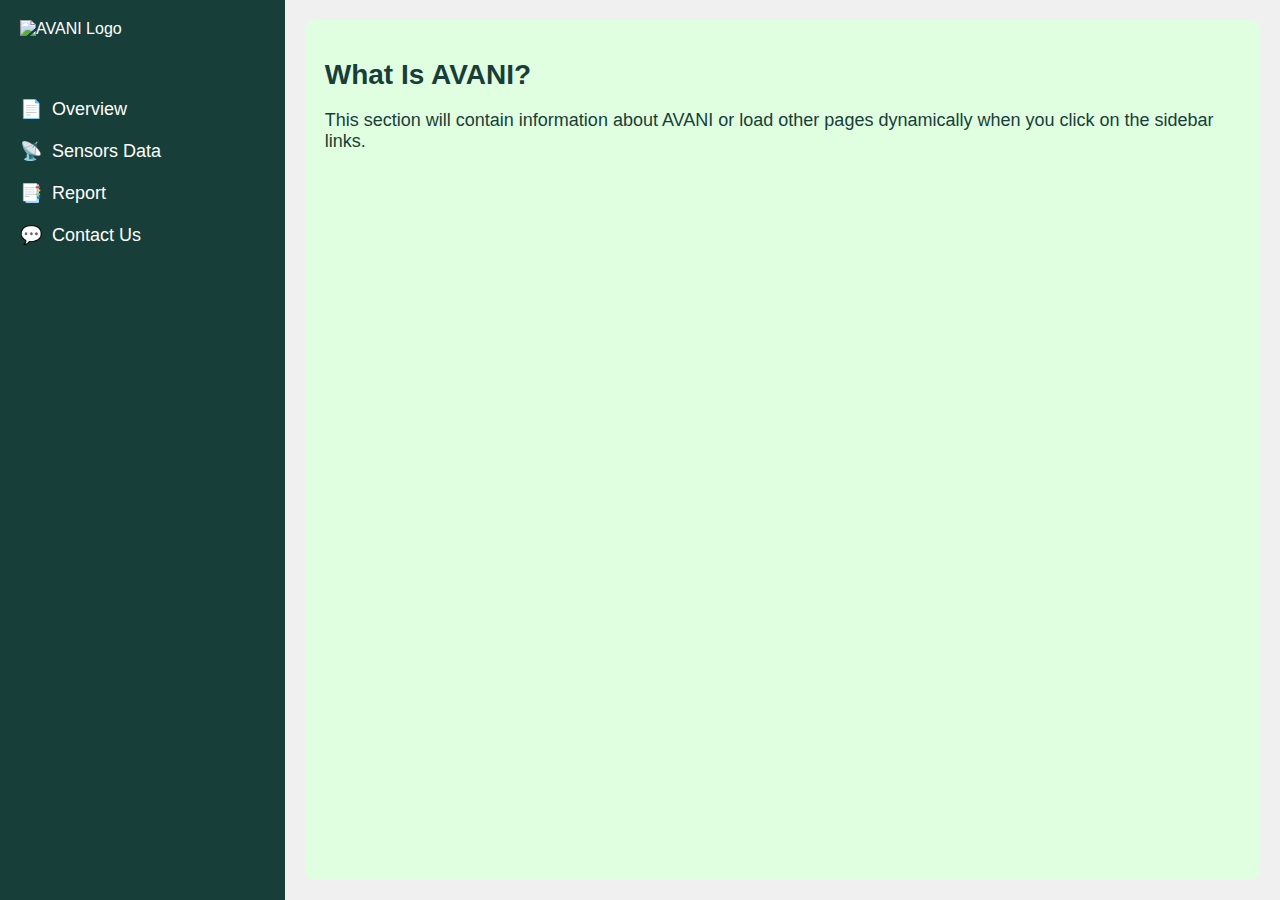
==== index.html @ 81ce54fa "1st push" ====
<!DOCTYPE html>
<html lang="en">
<head>
    <meta charset="UTF-8">
    <meta name="viewport" content="width=device-width, initial-scale=1.0">
    <title>AVANI Dashboard</title>
    <style>
        body {
            margin: 0;
            font-family: Arial, sans-serif;
            background-color: #f0f0f0;
        }

        .container {
            display: flex;
            height: 100vh;
            
        }

        .sidebar {
            background-color: #183e39;
            width: 250px;
            padding: 20px;
            color: white;
            display: flex;
            flex-direction: column;
            justify-content: flex-start;
            align-items: flex-start;
        }

        .sidebar img {
            width: 150px;
            margin-bottom: 50px;
        }

        .sidebar a {
            text-decoration: none;
            color: white;
            font-size: 18px;
            margin: 10px 0;
            display: flex;
            align-items: center;
            cursor: pointer;
        }

        .sidebar a:hover {
            opacity: 0.8;
        }

        .icon {
            margin-right: 10px;
        }

        .content {
            flex-grow: 1;
            padding: 20px;
            background-color: #e0ffe0;
            border-radius: 10px;
            margin: 20px;
        }

        .content h1 {
            font-size: 28px;
            color: #183e39;
        }

        .content p {
            font-size: 18px;
            color: #183e39;
        }

        .grid-container {
            display: grid;
            grid-template-columns: repeat(2, 1fr);
            gap: 20px;
            margin-top: 20px;
        }

        .grid-item {
            background-color: #7cd2bd;
            color: black;
            padding: 20px;
            border-radius: 10px;
            text-align: center;
            font-size: 20px;
            height: 250px;
        }
    </style>
</head>
<body>
    <div class="container">
        <div class="sidebar">
            <img src="logo.png" alt="AVANI Logo">
            <a href="#" class="menu-item" id="overview-link"><span class="icon">📄</span>Overview</a>
            <a href="#" class="menu-item" id="sensors-data-link"><span class="icon">📡</span>Sensors Data</a>
            <a href="#" class="menu-item" id="report-link"><span class="icon">📑</span>Report</a>
            <a href="#" class="menu-item" id="contact-link"><span class="icon">💬</span>Contact Us</a>
        </div>

        <div class="content" id="content-section">
            <h1>What Is AVANI?</h1>
            <p>This section will contain information about AVANI or load other pages dynamically when you click on the sidebar links.</p>
        </div>
    </div>

    <script>
        // Function to load HTML content into the content section
        function loadPage(page) {
            const contentSection = document.getElementById('content-section');
            
            if (page === 'overview') {
                contentSection.innerHTML = `
                    <h1>Overview</h1>
                    <p>This is the overview page where you can see general information about AVANI.</p>
                `;
            } else if (page === 'sensors') {
                contentSection.innerHTML = `
                    <h1>Sensors Data</h1>
                    <p>This is the sensors data page where you can monitor sensor readings from AVANI.</p>
                `;
            } else if (page === 'report') {
                contentSection.innerHTML = `
                    <h1>Report</h1>
                    <div class="grid-container">
                        <div class="grid-item">Soil 1</div>
                        <div class="grid-item">Soil 2</div>
                        <div class="grid-item">Soil 3</div>
                        <div class="grid-item">Soil 4</div>
                    </div>
                `;
            } else if (page === 'contact') {
                contentSection.innerHTML = `
                    <h1>Contact Us</h1>
                    <p>This is the contact page where you can get in touch with AVANI support.</p>
                `;
            }
        }

        // Event listeners for sidebar links
        document.getElementById('overview-link').addEventListener('click', function(e) {
            e.preventDefault();
            loadPage('overview');
        });

        document.getElementById('sensors-data-link').addEventListener('click', function(e) {
            e.preventDefault();
            loadPage('sensors');
        });

        document.getElementById('report-link').addEventListener('click', function(e) {
            e.preventDefault();
            loadPage('report');
        });

        document.getElementById('contact-link').addEventListener('click', function(e) {
            e.preventDefault();
            loadPage('contact');
        });
    </script>
</body>
</html>
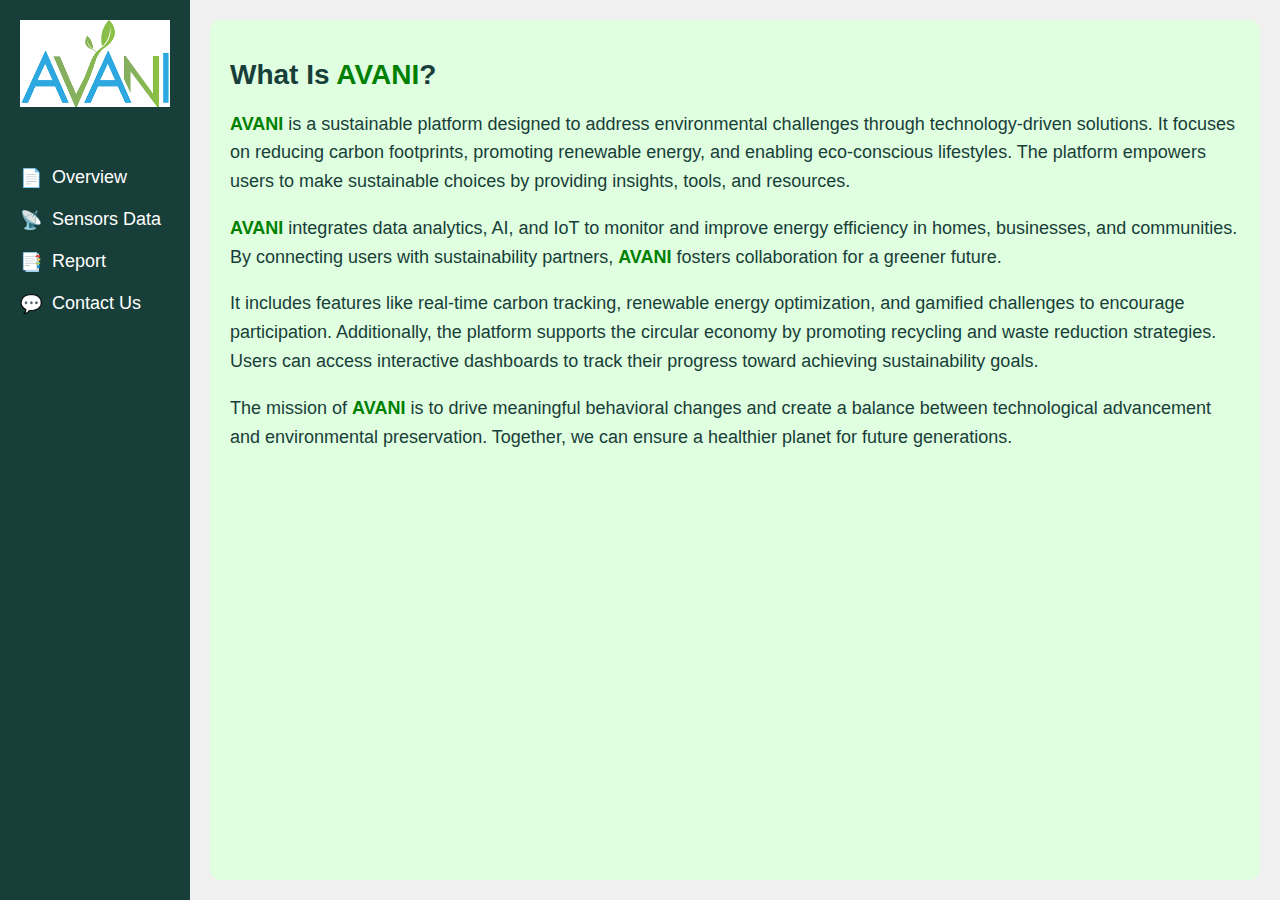
==== commit ee70da4b: "Added all features" ====
--- a/index.html
+++ b/index.html
@@ -1,161 +1,267 @@
 <!DOCTYPE html>
 <html lang="en">
-<head>
-    <meta charset="UTF-8">
-    <meta name="viewport" content="width=device-width, initial-scale=1.0">
+  <head>
+    <meta charset="UTF-8" />
+    <meta name="viewport" content="width=device-width, initial-scale=1.0" />
     <title>AVANI Dashboard</title>
     <style>
-        body {
-            margin: 0;
-            font-family: Arial, sans-serif;
-            background-color: #f0f0f0;
+      body {
+        margin: 0;
+        font-family: Arial, sans-serif;
+        background-color: #f0f0f0;
+      }
+
+      .container {
+        display: flex;
+        height: 100vh;
+      }
+
+      .sidebar {
+        background-color: #183e39;
+        width: 250px;
+        padding: 20px;
+        color: white;
+        display: flex;
+        flex-direction: column;
+        justify-content: flex-start;
+        align-items: flex-start;
+      }
+
+      .sidebar img {
+        width: 150px;
+        margin-bottom: 50px;
+      }
+
+      .sidebar a {
+        text-decoration: none;
+        color: white;
+        font-size: 18px;
+        margin: 10px 0;
+        display: flex;
+        align-items: center;
+        cursor: pointer;
+      }
+
+      .sidebar a:hover {
+        opacity: 0.8;
+      }
+
+      .icon {
+        margin-right: 10px;
+      }
+
+      .content {
+        flex-grow: 1;
+        padding: 20px;
+        background-color: #e0ffe0;
+        border-radius: 10px;
+        margin: 20px;
+      }
+
+      .content h1 {
+        font-size: 28px;
+        color: #183e39;
+      }
+
+      .content p {
+        font-size: 18px;
+        color: #183e39;
+        line-height: 1.6;
+      }
+
+      .highlight {
+        color: green;
+        font-weight: bold;
+      }
+
+      .grid-container {
+        display: grid;
+        grid-template-columns: repeat(2, 1fr);
+        gap: 20px;
+        margin-top: 20px;
+      }
+
+      .grid-item {
+        background-color: #7cd2bd;
+        color: black;
+        padding: 20px;
+        border-radius: 10px;
+        text-align: center;
+        font-size: 20px;
+        height: 250px;
+      }
+
+      .contact-card {
+        margin-bottom: 20px;
+        padding: 10px;
+        border: 1px solid #ccc;
+        border-radius: 10px;
+        background-color: white;
+      }
+
+      .footer {
+        margin-top: 20px;
+        text-align: center;
+        font-size: 36px;
+        color: #555;
+        padding-bottom: 30px;
+      }
+      hr{
+        border: 5px solid #212121;
+      }
+
+      #own{
+        text-align: center;
+        font-size: 35px;
+        font-family:'Segoe UI', Tahoma, Geneva, Verdana, sans-serif;
+        color: rgb(78, 148, 78);
+      }
+    </style>
+  </head>
+  <body>
+    <div class="container">
+      <div class="sidebar">
+        <img src="logo.png" alt="AVANI Logo" />
+        <a href="#" class="menu-item" id="overview-link"
+          ><span class="icon">📄</span>Overview</a
+        >
+        <a href="#" class="menu-item" id="sensors-data-link"
+          ><span class="icon">📡</span>Sensors Data</a
+        >
+        <a href="#" class="menu-item" id="report-link"
+          ><span class="icon">📑</span>Report</a
+        >
+        <a href="#" class="menu-item" id="contact-link"
+          ><span class="icon">💬</span>Contact Us</a
+        >
+      </div>
+
+      <div class="content" id="content-section">
+        <h1>What Is <span class="highlight">AVANI</span>?</h1>
+        <p>
+          <span class="highlight">AVANI</span> is a sustainable platform
+          designed to address environmental challenges through technology-driven
+          solutions. It focuses on reducing carbon footprints, promoting
+          renewable energy, and enabling eco-conscious lifestyles. The platform
+          empowers users to make sustainable choices by providing insights,
+          tools, and resources.
+        </p>
+        <p>
+          <span class="highlight">AVANI</span> integrates data analytics, AI,
+          and IoT to monitor and improve energy efficiency in homes, businesses,
+          and communities. By connecting users with sustainability partners,
+          <span class="highlight">AVANI</span> fosters collaboration for a
+          greener future.
+        </p>
+        <p>
+          It includes features like real-time carbon tracking, renewable energy
+          optimization, and gamified challenges to encourage participation.
+          Additionally, the platform supports the circular economy by promoting
+          recycling and waste reduction strategies. Users can access interactive
+          dashboards to track their progress toward achieving sustainability
+          goals.
+        </p>
+        <p>
+          The mission of <span class="highlight">AVANI</span> is to drive
+          meaningful behavioral changes and create a balance between
+          technological advancement and environmental preservation. Together, we
+          can ensure a healthier planet for future generations.
+        </p>
+      </div>
+    </div>
+
+    <script>
+      // Function to load HTML content into the content section
+      function loadPage(page) {
+        const contentSection = document.getElementById("content-section");
+
+        if (page === "overview") {
+          contentSection.innerHTML = `
+            <h1>Overview</h1>
+            <p>This is the overview page where you can see general information about AVANI.</p>
+            <p>
+Urbanization is diminishing green spaces, resulting in environmental degradation, health challenges, and unsustainable development. Urban planners often lack effective tools to analyze and optimize green spaces, hindering sustainable city development. Project Avani addresses this gap by providing a data-driven AI-powered solution for sustainable urban planning and environmental management.</p>
+<br>
+<hr>
+
+<p>Avani integrates Geographic Information Systems (GIS), Random Forest machine learning, and advanced data analytics to help city planners make informed decisions. The platform is designed to optimize green spaces, improve urban living conditions, and enhance environmental health. Leveraging sensors for air quality, soil moisture, temperature, and humidity, along with IoT-enabled devices like Arduino, Avani collects and transmits real-time environmental data to the cloud.<p>
+<br>
+<hr>
+
+<p>GPS modules track sensor locations, enabling precise data mapping, while digital displays provide real-time data visualization. GIS tools are employed for spatial analysis, and the Random Forest ML model processes data to generate predictive insights for efficient green space management. By combining real-time monitoring with advanced analytics, Avani enables city planners to develop sustainable urban landscapes that balance environmental health and urban growth. This innovative approach fosters better urban living conditions and addresses key challenges of modern urbanization.
+              </p>
+              <br>
+              <h1 id="own">Project : AVANI </h1>
+              <hr>
+          `;
+        } else if (page === "sensors") {
+          contentSection.innerHTML = `
+            <h1>Sensors Data</h1>
+            <p>This is the sensors data page where you can monitor sensor readings from AVANI.</p>
+          `;
+        } else if (page === "report") {
+          contentSection.innerHTML = `
+            <h1>Report</h1>
+            <div class="grid-container">
+              <div class="grid-item">Soil 1</div>
+              <div class="grid-item">Soil 2</div>
+              <div class="grid-item">Soil 3</div>
+              <div class="grid-item">Soil 4</div>
+            </div>
+          `;
+        } else if (page === "contact") {
+          contentSection.innerHTML = `
+            <h1>Contact Us</h1>
+            <div class="contact-card">
+              <p><strong>Name:</strong> John Doe</p>
+              <p><strong>Email:</strong> john.doe@example.com</p>
+              <p><strong>Phone:</strong> 123-456-7890</p>
+            </div>
+            <div class="contact-card">
+              <p><strong>Name:</strong> Jane Smith</p>
+              <p><strong>Email:</strong> jane.smith@example.com</p>
+              <p><strong>Phone:</strong> 987-654-3210</p>
+            </div>
+            <div class="contact-card">
+              <p><strong>Name:</strong> Sam Wilson</p>
+              <p><strong>Email:</strong> sam.wilson@example.com</p>
+              <p><strong>Phone:</strong> 555-123-4567</p>
+            </div>
+            <div class="footer">
+              ITER, Siksha 'O' Anusandhan, Bhubaneswar, Odisha
+            </div>
+          `;
         }
-
-        .container {
-            display: flex;
-            height: 100vh;
-            
-        }
-
-        .sidebar {
-            background-color: #183e39;
-            width: 250px;
-            padding: 20px;
-            color: white;
-            display: flex;
-            flex-direction: column;
-            justify-content: flex-start;
-            align-items: flex-start;
-        }
-
-        .sidebar img {
-            width: 150px;
-            margin-bottom: 50px;
-        }
-
-        .sidebar a {
-            text-decoration: none;
-            color: white;
-            font-size: 18px;
-            margin: 10px 0;
-            display: flex;
-            align-items: center;
-            cursor: pointer;
-        }
-
-        .sidebar a:hover {
-            opacity: 0.8;
-        }
-
-        .icon {
-            margin-right: 10px;
-        }
-
-        .content {
-            flex-grow: 1;
-            padding: 20px;
-            background-color: #e0ffe0;
-            border-radius: 10px;
-            margin: 20px;
-        }
-
-        .content h1 {
-            font-size: 28px;
-            color: #183e39;
-        }
-
-        .content p {
-            font-size: 18px;
-            color: #183e39;
-        }
-
-        .grid-container {
-            display: grid;
-            grid-template-columns: repeat(2, 1fr);
-            gap: 20px;
-            margin-top: 20px;
-        }
-
-        .grid-item {
-            background-color: #7cd2bd;
-            color: black;
-            padding: 20px;
-            border-radius: 10px;
-            text-align: center;
-            font-size: 20px;
-            height: 250px;
-        }
-    </style>
-</head>
-<body>
-    <div class="container">
-        <div class="sidebar">
-            <img src="logo.png" alt="AVANI Logo">
-            <a href="#" class="menu-item" id="overview-link"><span class="icon">📄</span>Overview</a>
-            <a href="#" class="menu-item" id="sensors-data-link"><span class="icon">📡</span>Sensors Data</a>
-            <a href="#" class="menu-item" id="report-link"><span class="icon">📑</span>Report</a>
-            <a href="#" class="menu-item" id="contact-link"><span class="icon">💬</span>Contact Us</a>
-        </div>
-
-        <div class="content" id="content-section">
-            <h1>What Is AVANI?</h1>
-            <p>This section will contain information about AVANI or load other pages dynamically when you click on the sidebar links.</p>
-        </div>
-    </div>
-
-    <script>
-        // Function to load HTML content into the content section
-        function loadPage(page) {
-            const contentSection = document.getElementById('content-section');
-            
-            if (page === 'overview') {
-                contentSection.innerHTML = `
-                    <h1>Overview</h1>
-                    <p>This is the overview page where you can see general information about AVANI.</p>
-                `;
-            } else if (page === 'sensors') {
-                contentSection.innerHTML = `
-                    <h1>Sensors Data</h1>
-                    <p>This is the sensors data page where you can monitor sensor readings from AVANI.</p>
-                `;
-            } else if (page === 'report') {
-                contentSection.innerHTML = `
-                    <h1>Report</h1>
-                    <div class="grid-container">
-                        <div class="grid-item">Soil 1</div>
-                        <div class="grid-item">Soil 2</div>
-                        <div class="grid-item">Soil 3</div>
-                        <div class="grid-item">Soil 4</div>
-                    </div>
-                `;
-            } else if (page === 'contact') {
-                contentSection.innerHTML = `
-                    <h1>Contact Us</h1>
-                    <p>This is the contact page where you can get in touch with AVANI support.</p>
-                `;
-            }
-        }
-
-        // Event listeners for sidebar links
-        document.getElementById('overview-link').addEventListener('click', function(e) {
-            e.preventDefault();
-            loadPage('overview');
-        });
-
-        document.getElementById('sensors-data-link').addEventListener('click', function(e) {
-            e.preventDefault();
-            loadPage('sensors');
-        });
-
-        document.getElementById('report-link').addEventListener('click', function(e) {
-            e.preventDefault();
-            loadPage('report');
-        });
-
-        document.getElementById('contact-link').addEventListener('click', function(e) {
-            e.preventDefault();
-            loadPage('contact');
+      }
+
+      // Event listeners for sidebar links
+      document
+        .getElementById("overview-link")
+        .addEventListener("click", function (e) {
+          e.preventDefault();
+          loadPage("overview");
+        });
+
+      document
+        .getElementById("sensors-data-link")
+        .addEventListener("click", function (e) {
+          e.preventDefault();
+          loadPage("sensors");
+        });
+
+      document
+        .getElementById("report-link")
+        .addEventListener("click", function (e) {
+          e.preventDefault();
+          loadPage("report");
+        });
+
+      document
+        .getElementById("contact-link")
+        .addEventListener("click", function (e) {
+          e.preventDefault();
+          loadPage("contact");
         });
     </script>
-</body>
-</html>+  </body>
+</html>
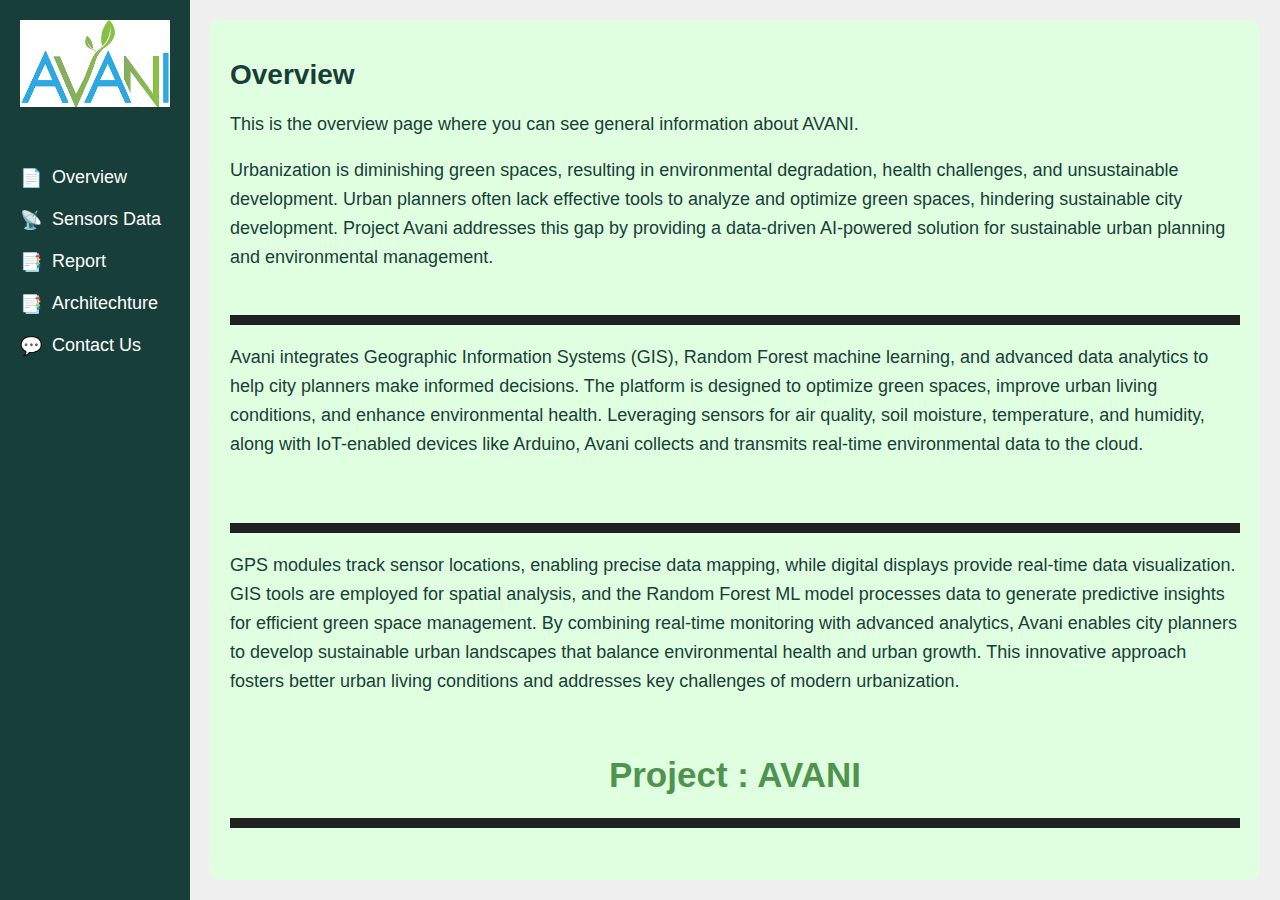
==== commit c0e0d045: "r" ====
--- a/index.html
+++ b/index.html
@@ -1,267 +1,40 @@
 <!DOCTYPE html>
 <html lang="en">
-  <head>
-    <meta charset="UTF-8" />
-    <meta name="viewport" content="width=device-width, initial-scale=1.0" />
-    <title>AVANI Dashboard</title>
-    <style>
-      body {
-        margin: 0;
-        font-family: Arial, sans-serif;
-        background-color: #f0f0f0;
-      }
-
-      .container {
-        display: flex;
-        height: 100vh;
-      }
-
-      .sidebar {
-        background-color: #183e39;
-        width: 250px;
-        padding: 20px;
-        color: white;
-        display: flex;
-        flex-direction: column;
-        justify-content: flex-start;
-        align-items: flex-start;
-      }
-
-      .sidebar img {
-        width: 150px;
-        margin-bottom: 50px;
-      }
-
-      .sidebar a {
-        text-decoration: none;
-        color: white;
-        font-size: 18px;
-        margin: 10px 0;
-        display: flex;
-        align-items: center;
-        cursor: pointer;
-      }
-
-      .sidebar a:hover {
-        opacity: 0.8;
-      }
-
-      .icon {
-        margin-right: 10px;
-      }
-
-      .content {
-        flex-grow: 1;
-        padding: 20px;
-        background-color: #e0ffe0;
-        border-radius: 10px;
-        margin: 20px;
-      }
-
-      .content h1 {
-        font-size: 28px;
-        color: #183e39;
-      }
-
-      .content p {
-        font-size: 18px;
-        color: #183e39;
-        line-height: 1.6;
-      }
-
-      .highlight {
-        color: green;
-        font-weight: bold;
-      }
-
-      .grid-container {
-        display: grid;
-        grid-template-columns: repeat(2, 1fr);
-        gap: 20px;
-        margin-top: 20px;
-      }
-
-      .grid-item {
-        background-color: #7cd2bd;
-        color: black;
-        padding: 20px;
-        border-radius: 10px;
-        text-align: center;
-        font-size: 20px;
-        height: 250px;
-      }
-
-      .contact-card {
-        margin-bottom: 20px;
-        padding: 10px;
-        border: 1px solid #ccc;
-        border-radius: 10px;
-        background-color: white;
-      }
-
-      .footer {
-        margin-top: 20px;
-        text-align: center;
-        font-size: 36px;
-        color: #555;
-        padding-bottom: 30px;
-      }
-      hr{
-        border: 5px solid #212121;
-      }
-
-      #own{
-        text-align: center;
-        font-size: 35px;
-        font-family:'Segoe UI', Tahoma, Geneva, Verdana, sans-serif;
-        color: rgb(78, 148, 78);
-      }
-    </style>
-  </head>
-  <body>
-    <div class="container">
-      <div class="sidebar">
-        <img src="logo.png" alt="AVANI Logo" />
-        <a href="#" class="menu-item" id="overview-link"
-          ><span class="icon">📄</span>Overview</a
-        >
-        <a href="#" class="menu-item" id="sensors-data-link"
-          ><span class="icon">📡</span>Sensors Data</a
-        >
-        <a href="#" class="menu-item" id="report-link"
-          ><span class="icon">📑</span>Report</a
-        >
-        <a href="#" class="menu-item" id="contact-link"
-          ><span class="icon">💬</span>Contact Us</a
-        >
-      </div>
-
-      <div class="content" id="content-section">
-        <h1>What Is <span class="highlight">AVANI</span>?</h1>
-        <p>
-          <span class="highlight">AVANI</span> is a sustainable platform
-          designed to address environmental challenges through technology-driven
-          solutions. It focuses on reducing carbon footprints, promoting
-          renewable energy, and enabling eco-conscious lifestyles. The platform
-          empowers users to make sustainable choices by providing insights,
-          tools, and resources.
-        </p>
-        <p>
-          <span class="highlight">AVANI</span> integrates data analytics, AI,
-          and IoT to monitor and improve energy efficiency in homes, businesses,
-          and communities. By connecting users with sustainability partners,
-          <span class="highlight">AVANI</span> fosters collaboration for a
-          greener future.
-        </p>
-        <p>
-          It includes features like real-time carbon tracking, renewable energy
-          optimization, and gamified challenges to encourage participation.
-          Additionally, the platform supports the circular economy by promoting
-          recycling and waste reduction strategies. Users can access interactive
-          dashboards to track their progress toward achieving sustainability
-          goals.
-        </p>
-        <p>
-          The mission of <span class="highlight">AVANI</span> is to drive
-          meaningful behavioral changes and create a balance between
-          technological advancement and environmental preservation. Together, we
-          can ensure a healthier planet for future generations.
-        </p>
-      </div>
+<head>
+  <meta charset="UTF-8">
+  <meta name="viewport" content="width=device-width, initial-scale=1.0">
+  <title>AVANI - Overview</title>
+  <link rel="icon" type="image/png" href="favicon.png">
+  <link rel="stylesheet" href="styles.css">
+</head>
+<body>
+  <div class="container">
+    <div class="sidebar">
+      <img src="logo.png" alt="AVANI Logo">
+      <a href="overview.html" class="menu-item"><span class="icon">📄</span>Overview</a>
+      <a href="sensorsdata.html" class="menu-item"><span class="icon">📡</span>Sensors Data</a>
+      <a href="reports.html" class="menu-item"><span class="icon">📑</span>Report</a>
+      <a href="architechture.html" class="menu-item"><span class="icon">📑</span>Architechture</a>
+      <a href="contact.html" class="menu-item"><span class="icon">💬</span>Contact Us</a>
     </div>
-
-    <script>
-      // Function to load HTML content into the content section
-      function loadPage(page) {
-        const contentSection = document.getElementById("content-section");
-
-        if (page === "overview") {
-          contentSection.innerHTML = `
-            <h1>Overview</h1>
-            <p>This is the overview page where you can see general information about AVANI.</p>
-            <p>
-Urbanization is diminishing green spaces, resulting in environmental degradation, health challenges, and unsustainable development. Urban planners often lack effective tools to analyze and optimize green spaces, hindering sustainable city development. Project Avani addresses this gap by providing a data-driven AI-powered solution for sustainable urban planning and environmental management.</p>
-<br>
-<hr>
-
-<p>Avani integrates Geographic Information Systems (GIS), Random Forest machine learning, and advanced data analytics to help city planners make informed decisions. The platform is designed to optimize green spaces, improve urban living conditions, and enhance environmental health. Leveraging sensors for air quality, soil moisture, temperature, and humidity, along with IoT-enabled devices like Arduino, Avani collects and transmits real-time environmental data to the cloud.<p>
-<br>
-<hr>
-
-<p>GPS modules track sensor locations, enabling precise data mapping, while digital displays provide real-time data visualization. GIS tools are employed for spatial analysis, and the Random Forest ML model processes data to generate predictive insights for efficient green space management. By combining real-time monitoring with advanced analytics, Avani enables city planners to develop sustainable urban landscapes that balance environmental health and urban growth. This innovative approach fosters better urban living conditions and addresses key challenges of modern urbanization.
-              </p>
-              <br>
-              <h1 id="own">Project : AVANI </h1>
-              <hr>
-          `;
-        } else if (page === "sensors") {
-          contentSection.innerHTML = `
-            <h1>Sensors Data</h1>
-            <p>This is the sensors data page where you can monitor sensor readings from AVANI.</p>
-          `;
-        } else if (page === "report") {
-          contentSection.innerHTML = `
-            <h1>Report</h1>
-            <div class="grid-container">
-              <div class="grid-item">Soil 1</div>
-              <div class="grid-item">Soil 2</div>
-              <div class="grid-item">Soil 3</div>
-              <div class="grid-item">Soil 4</div>
-            </div>
-          `;
-        } else if (page === "contact") {
-          contentSection.innerHTML = `
-            <h1>Contact Us</h1>
-            <div class="contact-card">
-              <p><strong>Name:</strong> John Doe</p>
-              <p><strong>Email:</strong> john.doe@example.com</p>
-              <p><strong>Phone:</strong> 123-456-7890</p>
-            </div>
-            <div class="contact-card">
-              <p><strong>Name:</strong> Jane Smith</p>
-              <p><strong>Email:</strong> jane.smith@example.com</p>
-              <p><strong>Phone:</strong> 987-654-3210</p>
-            </div>
-            <div class="contact-card">
-              <p><strong>Name:</strong> Sam Wilson</p>
-              <p><strong>Email:</strong> sam.wilson@example.com</p>
-              <p><strong>Phone:</strong> 555-123-4567</p>
-            </div>
-            <div class="footer">
-              ITER, Siksha 'O' Anusandhan, Bhubaneswar, Odisha
-            </div>
-          `;
-        }
-      }
-
-      // Event listeners for sidebar links
-      document
-        .getElementById("overview-link")
-        .addEventListener("click", function (e) {
-          e.preventDefault();
-          loadPage("overview");
-        });
-
-      document
-        .getElementById("sensors-data-link")
-        .addEventListener("click", function (e) {
-          e.preventDefault();
-          loadPage("sensors");
-        });
-
-      document
-        .getElementById("report-link")
-        .addEventListener("click", function (e) {
-          e.preventDefault();
-          loadPage("report");
-        });
-
-      document
-        .getElementById("contact-link")
-        .addEventListener("click", function (e) {
-          e.preventDefault();
-          loadPage("contact");
-        });
-    </script>
-  </body>
+    <div class="content">
+      <h1>Overview</h1>
+      <p>This is the overview page where you can see general information about AVANI.</p>
+      <p>
+        Urbanization is diminishing green spaces, resulting in environmental degradation, health challenges, and unsustainable development. Urban planners often lack effective tools to analyze and optimize green spaces, hindering sustainable city development. Project Avani addresses this gap by providing a data-driven AI-powered solution for sustainable urban planning and environmental management.</p>
+        <br>
+        <hr>
+        
+        <p>Avani integrates Geographic Information Systems (GIS), Random Forest machine learning, and advanced data analytics to help city planners make informed decisions. The platform is designed to optimize green spaces, improve urban living conditions, and enhance environmental health. Leveraging sensors for air quality, soil moisture, temperature, and humidity, along with IoT-enabled devices like Arduino, Avani collects and transmits real-time environmental data to the cloud.<p>
+        <br>
+        <hr>
+        
+        <p>GPS modules track sensor locations, enabling precise data mapping, while digital displays provide real-time data visualization. GIS tools are employed for spatial analysis, and the Random Forest ML model processes data to generate predictive insights for efficient green space management. By combining real-time monitoring with advanced analytics, Avani enables city planners to develop sustainable urban landscapes that balance environmental health and urban growth. This innovative approach fosters better urban living conditions and addresses key challenges of modern urbanization.
+                      </p>
+                      <br>
+                      <h1 id="own">Project : AVANI </h1>
+                      <hr>
+    </div>
+  </div>
+</body>
 </html>
--- a/styles.css
+++ b/styles.css
@@ -0,0 +1,113 @@
+body {
+    margin: 0;
+    font-family: Arial, sans-serif;
+    background-color: #f0f0f0;
+  }
+  
+  .container {
+    display: flex;
+    height: 100vh;
+  }
+  
+  .sidebar {
+    background-color: #183e39;
+    width: 250px;
+    padding: 20px;
+    color: white;
+    display: flex;
+    flex-direction: column;
+    justify-content: flex-start;
+    align-items: flex-start;
+  }
+  
+  .sidebar img {
+    width: 150px;
+    margin-bottom: 50px;
+  }
+  
+  .sidebar a {
+    text-decoration: none;
+    color: white;
+    font-size: 18px;
+    margin: 10px 0;
+    display: flex;
+    align-items: center;
+    cursor: pointer;
+  }
+  
+  .sidebar a:hover {
+    opacity: 0.8;
+  }
+  
+  .icon {
+    margin-right: 10px;
+  }
+  
+  .content {
+    flex-grow: 1;
+    padding: 20px;
+    background-color: #e0ffe0;
+    border-radius: 10px;
+    margin: 20px;
+  }
+  
+  .content h1 {
+    font-size: 28px;
+    color: #183e39;
+  }
+  
+  .content p {
+    font-size: 18px;
+    color: #183e39;
+    line-height: 1.6;
+  }
+  
+  .highlight {
+    color: green;
+    font-weight: bold;
+  }
+  
+  .grid-container {
+    display: grid;
+    grid-template-columns: repeat(2, 1fr);
+    gap: 20px;
+    margin-top: 20px;
+  }
+  
+  .grid-item {
+    background-color: #7cd2bd;
+    color: black;
+    padding: 20px;
+    border-radius: 10px;
+    text-align: center;
+    font-size: 20px;
+    height: 250px;
+  }
+  
+  .contact-card {
+    margin-bottom: 20px;
+    padding: 10px;
+    border: 1px solid #ccc;
+    border-radius: 10px;
+    background-color: white;
+  }
+  
+  .footer {
+    margin-top: 20px;
+    text-align: center;
+    font-size: 16px;
+    color: #555;
+    padding-bottom: 30px;
+  }
+  
+  hr {
+    border: 5px solid #212121;
+  }
+  
+  #own {
+    text-align: center;
+    font-size: 35px;
+    font-family: 'Segoe UI', Tahoma, Geneva, Verdana, sans-serif;
+    color: rgb(78, 148, 78);
+  }
+  